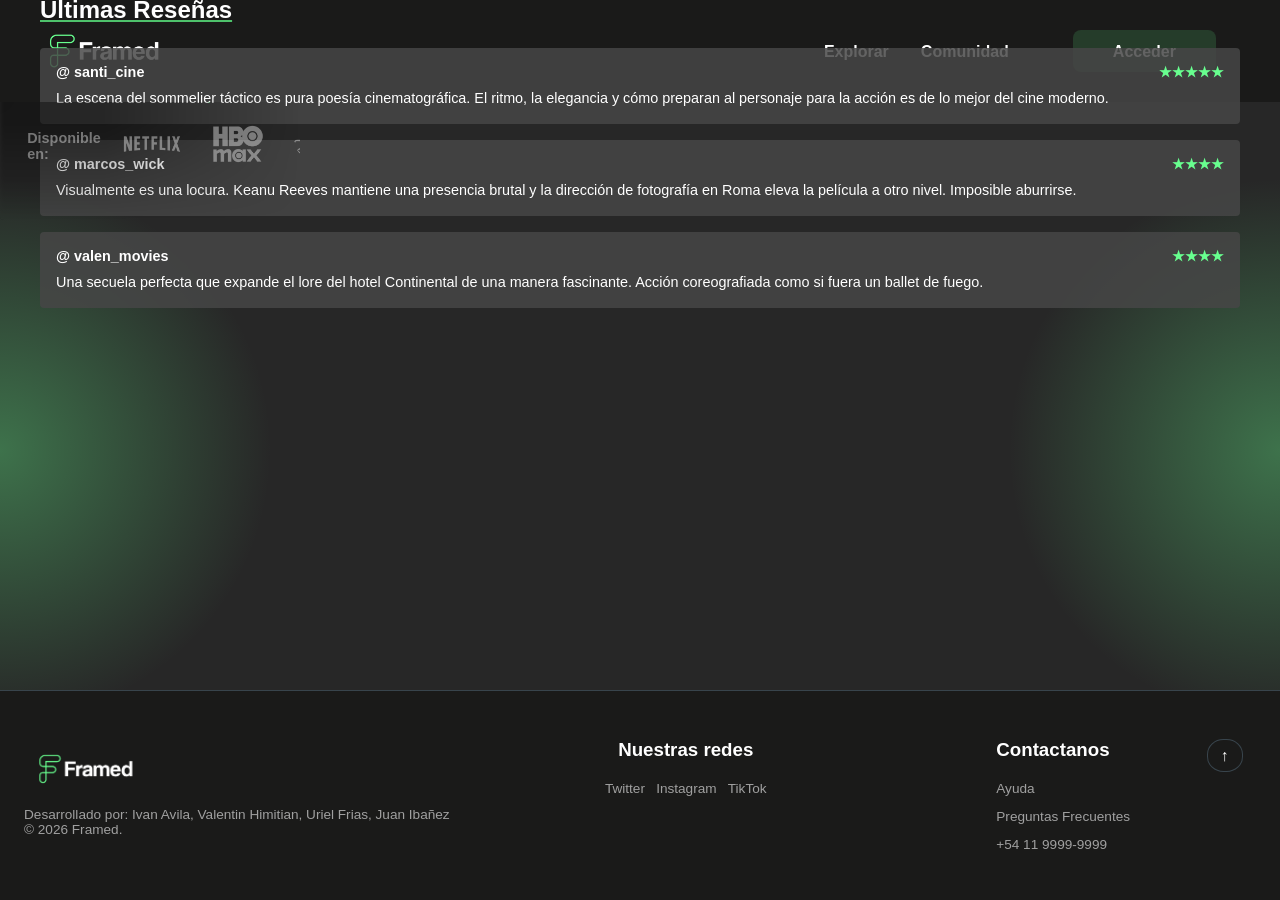
==== pages/detalle-peli.html @ 463ff6ae "Reemplazo total del repositorio" ====
<!DOCTYPE html>
<html lang="en">

<head>
    <meta charset="UTF-8">
    <meta name="viewport" content="width=device-width, initial-scale=1.0">
    <title>Framed | Detalle de película</title>

    <link rel="shortcut icon" href="../img/favicon - framed.png" type="image/x-icon" />

    <link rel="stylesheet" href="../style/style.css">
</head>

<body>

<!-- <header>
    <nav class="navbar">
        <div class="logo">
            <a href="../index.html"><img src="../img/LOGO-FRAMED.png" alt="Framed Logo"></a>
        </div>

        <input type="checkbox" id="check" style="display: none;">
        
        <label for="check" class="menu-toggle">
            <span class="bar"></span>
            <span class="bar"></span>
                <span class="bar"></span>
            </label>

        <ul class="nav-links">
            <li><a href="../pages/explorar.html">Explorar</a></li>
            <li><a href="../pages/diario.html">Diario</a></li>
            <li><a href="../pages/comunidad.html">Comunidad</a></li>
            <li><a href="../pages/perfil.html">Perfil prueba</a></li>
            <li class="btn-mobile"><a href="../pages/login.html" class="btn-acceder">Acceder</a></li>
        </ul>
    </nav>
</header> -->

    <main>

        <section class="detalle-peli-container">
            <div class="columna-video-detalle">

                <video id="video-fondo" autoplay muted loop preload="metadata">
                    <source id="video-source" src="" type="video/mp4">
                    Tu navegador no soporta la reproducción de video.
                </video>

                <div class="info-pelicula">

                    <img id="peli-portada" src="" alt="Portada" class="portada-img">

                    <div class="texto-info">
                        <h1 id="peli-titulo">Cargando...</h1>
                        <h4 id="peli-info">Cargando...</h4>

                        <div class="puntaje" id="peli-puntaje">
                            <!-- Se inyecta por JS -->
                        </div>

                        <p id="peli-sinopsis">Cargando sinopsis...</p>

                        <h4 id="peli-elenco"></h4>
                        <h4 id="peli-director"></h4>
                        
                        <div class="contenedor-acciones">
                            <button class="btn-interaccion-img btn-requiere-sesion" title="Me gusta">
                                <img src="../img/LIKE.png" alt="Me gusta">
                            </button>

                            <button class="btn-interaccion-img btn-requiere-sesion" title="No me gusta">
                                <img src="../img/DISLIKE.png" alt="No me gusta">
                            </button>

                            <button class="btn-interaccion-img btn-requiere-sesion" title="Ver más tarde">
                                <img src="../img/AGREGAR.png" alt="Ver más tarde">
                            </button>
                            
                            <button class="btn-interaccion-img btn-requiere-sesion" title="Haz tu reseña">
                                <img src="../img/ICON RESENIA.png" alt="Haz tu reseña">
                            </button>
                        </div>

                        <div class="contenedor-plataformas">
    <h5>Disponible en:</h5>
    <a href="https://www.netflix.com" target="_blank" rel="noopener noreferrer">
        <img src="../img/NETFLIX.png" alt="Netflix">
    </a>
    <a href="https://www.max.com" target="_blank" rel="noopener noreferrer">
        <img src="../img/HBO.png" alt="HBO">
    </a>
    <a href="https://www.disneyplus.com" target="_blank" rel="noopener noreferrer">
        <img src="../img/DISNEY.png" alt="Disney+">
     </a>
                </div>
                    </div>
                </div>
            </div>
        </section>

        <section class="comentarios-seccion">
            <div class="columna-comentarios2">
                    <h2>Ultimas Reseñas</h2>
                    <div class="comentario-card2">
                        <div class="comentario-header2">
                            <span class="usuario">@ santi_cine</span>
                            <span class="estrellas">★★★★★</span>
                        </div>
                        <p class="comentario-texto2">La escena del sommelier táctico es pura poesía cinematográfica. El ritmo, la elegancia y cómo preparan al personaje para la acción es de lo mejor del cine moderno.</p>
                    </div>

                    <div class="comentario-card2">
                        <div class="comentario-header2">
                            <span class="usuario">@ marcos_wick</span>
                            <span class="estrellas">★★★★</span>
                        </div>
                        <p class="comentario-texto2">Visualmente es una locura. Keanu Reeves mantiene una presencia brutal y la dirección de fotografía en Roma eleva la película a otro nivel. Imposible aburrirse.</p>
                    </div>

                    <div class="comentario-card2">
                        <div class="comentario-header2">
                            <span class="usuario">@ valen_movies</span>
                            <span class="estrellas">★★★★</span>
                        </div>
                        <p class="comentario-texto2">Una secuela perfecta que expande el lore del hotel Continental de una manera fascinante. Acción coreografiada como si fuera un ballet de fuego.</p>
                    </div>
            </div>
        </section>

    </main>

    <!-- <footer class="main-footer">
        <div class="footer-container">

            <div class="footer-left">
                <a href="../index.html">
                    <img src="../img/LOGO-FRAMED.png" alt="Framed Logo" class="footer-logo">
                </a>

                <div class="team-info">
                    <p>Desarrollado por: Ivan Avila, Valentin Himitian, Uriel Frias, Juan Ibañez</p>
                    <p class="copyright">&copy; 2026 Framed.</p>
                </div>
            </div>

            <div class="footer-center">
                <h3>Nuestras redes</h3>

                <div class="social-contact">
                    <a href="https://twitter.com/framed" target="_blank">Twitter</a>
                    <a href="https://instagram.com/framed" target="_blank">Instagram</a>
                    <a href="#" target="_blank">TikTok</a>
                </div>
            </div>

            <div class="footer-right">
                <h3>Contactanos</h3>
                <a href="#">Ayuda</a>
                <a href="./pages/faq.html">Preguntas Frecuentes</a>
                <a href="https://wa.me/541199999999" target="_blank" class="phone-link">+54 11 9999-9999</a>
            </div>

            <a href="#" class="btn-subir">&uarr;</a>

        </div>
    </footer> -->
    
    <!-- AQUÍ SE ACTUALIZÓ EL NOMBRE DEL SCRIPT -->
    
    <script type="module" src="../script/detalle-peli.js"></script>

</body>

</html>
---- style/style.css ----
@font-face {
    font-family: 'MiFuente';
    src: url('../font/Coolvetica\ Rg.otf') format('truetype');
    font-weight: normal;
    font-style: normal;
}

html {
    scroll-behavior: smooth;
}

:root {
    --transicion: 0.3s ease;
    --color-borde: #7aa887;
    --color-texto-principal: #ffffff;
    --color-texto-secundario: #b3b3b3;
    --transicion: 0.3s ease;
    --fuente-texto: Arial;
    --color-caja: #333333;
    --color-boton: #68ff8f;
}

* {
    margin: 0;
    padding: 0;
    box-sizing: border-box;
    font-family: 'MiFuente', sans-serif;
}

body {
    min-height: 100vh;
    background-color: #272727;
    color: #ffffff;

    background-image:
        radial-gradient(circle at 0% 50%, rgba(104, 255, 143, 0.35) 0%, transparent 20%),
        radial-gradient(circle at 100% 50%, rgba(104, 255, 143, 0.35) 0%, transparent 20%);
    background-attachment: fixed;
    display: flex;
    flex-direction: column;
    width: 100%;
}

.cartel-aviso {
    display: flex;
    align-items: center;
    justify-content: center;
    height: 60vh;
}

.cartel-aviso h1 {
    text-align: center;
    color: #ffffff;
    font-weight: 600;
    font-size: 2rem;
    letter-spacing: 0.125rem;
}

main {
    flex: 1;
}

.logo {
    flex: 1;
    display: flex;
    align-items: center;
}

.logo img {
    height: 4.375rem;
    width: auto;
    display: block;
}

.nav-links {
    display: flex;
    list-style: none;
    gap: 2rem;
}

.nav-links a {
    color: #ffffff;
    text-decoration: none;
    font-family: sans-serif;
    font-weight: bold;
    font-size: 1rem;
    transition: color 0.3s ease;
}

.nav-links a:hover {
    color: #68ff8f;
    border-bottom: 0.125rem solid #68ff8f;
}

.hero-img {
    display: flex;
    align-items: center;
    justify-content: center;
    width: 100%;
    height: auto;
}

.btn-acceder {
    text-decoration: none;
    color: var(--color-texto-principal);
    padding: 0.8rem 2.5rem;
    margin: 2rem;
    background-color: rgba(104, 255, 143, 0.15);
    border-radius: 0.5rem;
    
    font-family: sans-serif;
    font-weight: bold;
    font-size: 1rem;
}

.nav-links .btn-acceder:hover {
    background-color: var(--color-boton);
    transition: var(--transicion);
    color: var(--color-texto-principal);
}
.btn-cerrar-sesion {
    text-decoration: none;
    color: var(--color-texto-principal);
    padding: 0.8rem 2.5rem;
    margin: 2rem;
    background-color: rgba(255, 77, 77, 0.15); 
    border-radius: 0.5rem;
    font-family: sans-serif;
    font-weight: bold;
    font-size: 1rem;
    transition: var(--transicion);
}

.btn-cerrar-sesion:hover {
    background-color: #ff4d4d; 
    color: var(--color-texto-principal);
    transform: translateY(-2px); 
}
.btn-empieza {
    display: flex;
    justify-content: center;
    margin-top: -2rem;
}

.btn-empieza button {
    display: block;
    margin: 2rem auto;

    padding: 0.8rem 2.5rem;
    font-size: 1.2rem;
    font-weight: normal;
    text-transform: uppercase;
    letter-spacing: 0.125rem;
    border-radius: 0.25rem;
    cursor: pointer;
    text-decoration: none;
    border: 2px solid #68ff8f;
    background: none;

    font-family: 'MiFuente', sans-serif;

    color: #ffffff;
    background-color: #4ec26b;

    transition: all 0.3s ease-in-out;
}

.btn-empieza a {
    text-decoration: none;
}

.btn-empieza button:hover {
    background-color: #ffffff;
    color: #57df79;
    border-color: #ffffff;
}

.carteleraMasVistas {
    width: 100%;
    max-width: 68.75rem;
    margin: 4rem auto;
    padding: 0 1.5rem;
    margin-top: -0.01rem;
}

.carteleraMasVistas h2 {
    font-family: Verdana, Geneva, Tahoma, sans-serif;
    color: #ffffff;
    font-weight: 600;
    font-size: 1.8rem;
    margin-bottom: 2rem;
    text-decoration: underline;
    text-decoration-color: #4ec26b;
}

.grid-peliculas {
    display: grid;
    grid-template-columns: repeat(6, 1fr);
    gap: 1.5rem;
    width: 100%;
    margin-bottom: 2rem;
    justify-items: center;
}

.peliculaCartelera {
    display: flex;
    flex-direction: column;
    width: 100%;
}

.peliculaCartelera img {
    width: 100%;
    height: auto;
    aspect-ratio: 2 / 3;
    object-fit: cover;
    border-radius: 0.25rem;
    margin-bottom: 0.8rem;
    cursor: pointer;
    transition: transform 0.2s ease-in-out;
}

.peliculaCartelera img:hover {
    transform: scale(1.1);
}

.contenedor-perfil, .perfil-layout h3 {
    font-family: Arial, Helvetica, sans-serif;
}

.peliculaCartelera h3 {
    color: #ffffff;
    font-size: 1rem;
    font-weight: 600;
    margin: 0.2rem;
    white-space: wrap;
    overflow: hidden;
    text-overflow: ellipsis;
}

.peliculaCartelera p {
    font-family: sans-serif;
    font-size: 0.85rem;
    color: #a0a0a0;
    margin: 0;
    line-height: 1.4;
}

.caracteristicas-framed {
    width: 100%;
    max-width: 68.75rem;
    margin: 4rem auto;
    padding: 0 1.5rem;
}

.grid-features {
    display: grid;
    grid-template-columns: repeat(3, 1fr);
    gap: 1.5rem;
    width: 100%;
}

.feature-box {
    background-color: #464646d7;
    border-radius: 0.25rem;
    padding: 1.8rem;
    display: flex;
    align-items: flex-start;
    gap: 1.2rem;

    transition: transform 0.2s ease-in-out, box-shadow 0.2s ease-in-out;
}

.feature-icon {
    width: 3.125rem;
    height: auto;
    display: block;
    flex-shrink: 0;
}

.feature-box p {
    font-family: sans-serif;
    color: #ffffff;
    font-size: 0.95rem;
    line-height: 1.5;
    margin: 0;
}

.feature-box:hover {
    transform: scale(1.03);
    box-shadow: 0 0 1.25rem rgba(106, 255, 143, 0.575);
}

.destacada-semana {
    width: 100%;
    max-width: 68.75rem;
    margin: 4rem auto;
    padding: 0 1.5rem;
}

.destacada-semana h2 {
    font-family: Verdana, Geneva, Tahoma, sans-serif;
    color: #ffffff;
    font-weight: 600;
    font-size: 1.8rem;
    margin-bottom: 2rem;
    text-decoration: underline;
    text-decoration-color: #4ec26b;
}

.destacada-contenedor {
    display: flex;
    gap: 2rem;
}

.detalle-peli-container {
    display: flex;
    margin-top: 2rem;
}

.columna-video-detalle {
    position: relative;
    overflow: hidden;
    margin-top: -2rem;
}

.columna-video-detalle video {
    margin-top: -2rem;
    filter: blur(0.125rem);
    width: 100%;
    object-fit: cover;
    border-radius: 0.25rem;
    background-color: #000;
    display: block;

    -webkit-mask-image: linear-gradient(to bottom, transparent 0%, black 0%, black 35%, transparent 100%),
                        linear-gradient(to right, transparent 0%, black 0%, black 35%, transparent 100%);
    mask-image: linear-gradient(to bottom, transparent 0%, black 0%, black 35%, transparent 100%),
                linear-gradient(to right, transparent 0%, black 0%, black 35%, transparent 100%);

    -webkit-mask-composite: destination-in;
    mask-composite: intersect;
    opacity: 0.4;
}

.columna-video video {
    width: 100%;
    max-height: 25rem;
    object-fit: cover;
    border-radius: 0.25rem;
    background-color: #000;
    display: block;
    box-shadow: 0 0 4.375rem rgba(106, 255, 143, 0.219);
}

.info-pelicula {
    position: absolute;
    top: 0;
    left: 0;
    width: 100%;
    height: 100%;
    display: flex;
    justify-content: center;
    align-items: center;
    padding: 3rem;
    gap: 2rem;
    margin-top: -6rem;
    z-index: 2;
    color: white;
}

.portada-img {
    width: 23.75rem;
    border-radius: 0.5rem;
    box-shadow: 0 0.625rem 1.25rem rgba(0, 0, 0, 0.5);
}

.info-pelicula h4 {
    font-family: sans-serif;
    color: #bbbaba;
    font-size: 1rem;
    margin-top: 1em;
}

.texto-info {
    max-width: 50rem;
}

.texto-info p {
    font-size: 1.3rem;
    font-family: Arial, Helvetica, sans-serif;
    margin-top: 0.5rem;
}

.puntaje {
    color: #68ff8f;
    font-size: 1.2rem;
    margin: 0.5rem 0;
}

.contenedor-acciones {
    display: flex;
    gap: 1rem;
    margin: 1.5rem 0;
}

.btn-interaccion-img {
    background: transparent;
    border: none;
    cursor: pointer;
    padding: 0;
    transition: transform 0.2s;
}

.btn-interaccion-img img {
    width: 2.5rem;
    height: 2.5rem;
    object-fit: contain;
}

.btn-interaccion-img:hover {
    transform: scale(1.15);
}

.contenedor-plataformas {
    display: flex;
    gap: 1rem;
    align-items: center;
    margin-top: -1.5rem;
}

.contenedor-plataformas h5 {
    font-family: sans-serif;
    color: #ffffff;
    font-size: 0.9rem;
    margin: 0;
    opacity: 0.4;
}

.contenedor-plataformas img {
    height: 4.375rem;
    filter: grayscale(100%);
    transition: 0.3s;
    opacity: 0.4;
}

.contenedor-plataformas img:hover {
    filter: grayscale(0%);
    transform: scale(1.1);
    opacity: 1;
}

.video-info h3 {
    font-family: sans-serif;
    color: #ffffff;
    font-size: 1.2rem;
    margin: 1rem 0 0.2rem 0;
}

.video-info p {
    font-family: sans-serif;
    color: #a0a0a0;
    font-size: 0.9rem;
    margin: 0;
}

.columna-comentarios {
    width: 100%;
    max-width: 25rem;
    display: flex;
    flex-direction: column;
    gap: 1rem;
    justify-content: center;
    align-items: center;
}

.comentario-card {
    background-color: #464646d7;
    border-radius: 0.25rem;
    padding: 1rem;
}

.comentario-card span {
    color: #ffffff;
    font-family: sans-serif;
    font-weight: 600;
}

.comentario-header {
    display: flex;
    justify-content: space-between;
    margin-bottom: 0.5rem;
    font-family: sans-serif;
    font-size: 0.9rem;
}

.comentario-header .usuario {
    color: #ffffff;
    font-weight: 600;
}

.comentario-header .estrellas {
    color: #68ff8f;
}

.comentario-texto {
    font-family: sans-serif;
    color: #ffffff;
    font-size: 0.9rem;
    line-height: 1.4;
    margin: 0;
}

.comentarios-seccion {
    display: flex;
    justify-content: center;
    width: 100%;
    margin-top: -18rem;
}

.columna-comentarios2 {
    width: 100%;
    max-width: 75rem;
    display: flex;
    flex-direction: column;
    gap: 1rem;
    margin: 0 auto;
}

.columna-comentarios2 h2 {
    font-family: Verdana, Geneva, Tahoma, sans-serif;
    color: #ffffff;
    font-weight: 37.5rem;
    font-size: 1.5rem;
    margin-bottom: 0.5rem;
    text-decoration: underline;
    text-decoration-color: #4ec26b;
}

.comentario-card2 {
    background-color: #464646d7;
    border-radius: 0.25rem;
    padding: 1rem;
}

.comentario-card2 span {
    color: #ffffff;
    font-family: sans-serif;
    font-weight: 600;
}

.comentario-header2 {
    display: flex;
    justify-content: space-between;
    margin-bottom: 0.5rem;
    font-family: sans-serif;
    font-size: 0.9rem;
}

.comentario-header2 .usuario {
    color: #ffffff;
    font-weight: 600;
}

.comentario-header2 .estrellas {
    color: #68ff8f;
}

.comentario-texto2 {
    font-family: sans-serif;
    color: #ffffff;
    font-size: 0.9rem;
    line-height: 1.4;
    margin: 0;
}

.logos-pago {
    padding: 1em;
    display: grid;
    grid-template-columns: repeat(6, 1fr);
    gap: 1em;
    max-width: 50%;
    margin: 0 auto;
}

.logos-pago img {
    width: 100%;
    height: auto;
    border-radius: 0.5rem;
    opacity: 50%;
}

.main-footer {
    width: 100%;
    background-color: #1a1a19;
    padding: 3rem 0;
    margin-top: 5rem;
    border-top: 0.0625rem solid #38444c;
}

.footer-container {
    display: flex;
    justify-content: space-between;
    align-items: flex-start;
    width: 100%;
    margin: 0 auto;
    padding: 0 1.5rem;
    position: relative;
}

.footer-left {
    display: flex;
    flex-direction: column;
    gap: 0.5rem;
    align-items: flex-start;
    width: 35%;
}

.footer-center {
    display: flex;
    flex-direction: column;
    align-items: center;
    gap: 0.8rem;
    width: 25%;
}

.footer-right {
    align-items: flex-start;
    margin-left: 5rem;
}

.footer-center,
.footer-right {
    display: flex;
    flex-direction: column;
    gap: 0.8rem;
}

.footer-center h3,
.footer-right h3 {
    color: white;
    font-family: sans-serif;
    margin-bottom: 0.5rem;
}

.footer-right a {
    font-family: sans-serif;
    color: #a0a0a0;
    text-decoration: none;
    font-size: 0.85rem;
    transition: color 0.2s ease;
}

.footer-right a:hover {
    color: #68ff8f;
}

.footer-logo {
    height: 3.75rem;
    width: auto;
    display: block;
}

.team-info p {
    font-family: sans-serif;
    color: #a0a0a0;
    font-size: 0.85rem;
    margin: 0;
}

.team-info strong {
    color: #ffffff;
    font-weight: 600;
}

.copyright {
    color: #808080;
    margin-top: 0.2rem;
}

.footer-links {
    list-style: none;
    display: flex;
    gap: 1.2rem;
    padding: 0;
}

.footer-links a {
    font-family: sans-serif;
    color: #a0a0a0;
    text-decoration: none;
    font-size: 0.85rem;
    transition: color 0.2s ease;
    white-space: nowrap;
}

.footer-links a:hover {
    color: #68ff8f;
}

.social-contact {
    display: flex;
    flex-direction: row;
    gap: 0.7rem;
    align-items: center;
}

.social-contact a {
    font-family: sans-serif;
    color: #a0a0a0;
    text-decoration: none;
    font-size: 0.85rem;
    white-space: nowrap;
    transition: color 0.2s ease;
}

.social-contact a:hover {
    color: #68ff8f;
}

.btn-subir {
    color: #ffffff;
    text-decoration: none;
    letter-spacing: 0.0625rem;
    border: 0.0625rem solid #38444c;
    padding: 0.4rem 0.8rem;
    border-radius: 45%;
    white-space: nowrap;
    transition: all 0.2s ease;
    margin-right: 0.8rem;
    display: block;
}

.btn-subir:hover {
    border-color: #68ff8f;
    color: #68ff8f;
    background-color: rgba(104, 255, 143, 0.05);
}

.contenedor-perfil {
    display: flex;
    justify-content: space-between;
    align-items: center;
    background-color: #1a1a19;
    border-radius: 0.75rem;
    padding: 1.25rem;
    max-width: 60.625rem;
    margin: 1.25rem auto;
    font-family: sans-serif;
}

.informacion-perfil {
    display: flex;
    align-items: center;
    gap: 1.25rem;
}

.foto-perfil img {
    width: 6.25rem;
    height: 6.25rem;
    border-radius: 0.5rem;
    object-fit: cover;
    border: 0.125rem solid #ccc;
}

.descripcion-perfil h2 {
    margin: 0 0 0.3125rem 0;
    font-size: 1.5rem;
    color: #ffffff;
    font-family: Arial, Helvetica, sans-serif;
}

.descripcion-perfil h3 {
    margin: 0;
    display: inline-block;
    font-family: Arial, Helvetica, sans-serif;
    font-size: medium;
    color: #68ff8e75;
}

.descripcion-perfil p {
    margin: 0.625rem 0 0 0;
    color: #666;
    max-width: 25rem;
}

.opciones-perfil {
    display: flex;
    flex-direction: column;
    align-items: flex-end;
    gap: 0.625rem;
}

.botones-container {
    display: flex;
    gap: 0.8rem;
    align-items: center;
}

.btn-editar,
.btn-mas {
    background-color: transparent;
    border: 0.0625rem solid #4ec26b;
    color: #4ec26b;
    padding: 0.4rem 1rem;
    border-radius: 0.375rem;
    cursor: pointer;
    font-size: 0.9rem;
    font-weight: 600;
    font-family: Arial, Helvetica, sans-serif;
    transition: all 0.3s ease-in-out;
}

.btn-editar:hover,
.btn-mas:hover {
    background-color: #4ec26b;
    color: #1e1e1e;
}

.dropdown {
    position: relative;
    display: inline-block;
}

.dropdown-content {
    display: none;
    position: absolute;
    top: 100%;
    right: 0;
    background-color: #ffffff;
    min-width: 180px;
    border-radius: 0.375rem;
    box-shadow: 0 0.5rem 1rem 0 rgba(0,0,0,0.2);
    z-index: 10;
    padding: 0.5rem 0;
    margin: 0;
}

.dropdown-content a {
    color: #1e1e1e;
    padding: 0.625rem 1rem;
    text-decoration: none;
    display: block;
    font-size: 0.9rem;
    font-weight: 500;
    font-family: Arial, Helvetica, sans-serif;
}

.dropdown-content a:hover {
    background-color: #f1f1f1;
}

.dropdown:hover .dropdown-content {
    display: block;
}

.texto-nivel {
    color: #555555;
    margin: 0;
    font-weight: bold;
}

.perfil-layout {
    display: grid;
    grid-template-columns: 1fr 18.75rem;
    gap: 2rem;
    max-width: 62.5rem;
    margin: 2rem auto;
    padding: 0 1rem;
    color: #ffffff;
}

.titulo-seccion {
    font-size: 1.2rem;
    font-weight: 600;
    margin-bottom: 1rem;
    border-bottom: 0.0625rem solid #333;
    padding-bottom: 0.5rem;
    font-family: Arial, Helvetica, sans-serif;
}

.bloque-seccion {
    margin-bottom: 2.5rem;
}

.estrellas {
    color: #4ec26b;
    font-size: 0.9rem;
}

.tarjeta-resena {
    display: flex;
    background-color: #1e1e1e;
    border-radius: 0.75rem;
    padding: 1.5rem;
    gap: 1.5rem;
}

.tarjeta-resena img {
    width: 12.5rem;
    height: auto;
    border-radius: 0.5rem;
    object-fit: cover;
}

.poster-peli {
    width: 7.5rem;
    height: auto;
    border-radius: 0.5rem;
    object-fit: cover;
}

.resena-info {
    display: flex;
    flex-direction: column;
}

.resena-header {
    margin-bottom: 1rem;
}

.resena-header h3 {
    margin: 0 0 0.2rem 0;
    font-size: 1.3rem;
}

.resena-texto {
    color: #b3b3b3;
    font-size: 0.95rem;
    line-height: 1.5;
    margin: 0;
}

.header-con-boton {
    display: flex;
    justify-content: space-between;
    align-items: center;
    border-bottom: 0.0625rem solid #333;
    margin-bottom: 1rem;
}

.header-con-boton .titulo-seccion {
    border-bottom: none;
    margin-bottom: 0;
    padding-bottom: 0;
}

.grid-recomendadas {
    display: grid;
    grid-template-columns: repeat(4, 1fr);
    gap: 1rem;
}

.item-recomendada {
    display: flex;
    flex-direction: column;
    align-items: center;
    text-align: center;
}

.item-recomendada img {
    width: 100%;
    border-radius: 0.5rem;
    margin-bottom: 0.5rem;
    object-fit: cover;
}

.item-recomendada h4 {
    margin: 0 0 0.2rem 0;
    font-size: 0.9rem;
}

.widget {
    background-color: #1e1e1e;
    border-radius: 0.75rem;
    padding: 1.2rem;
    margin-bottom: 1.5rem;
}

.widget h3 {
    font-size: 1rem;
    margin: 0 0 1rem 0;
    border-bottom: 0.0625rem solid #333;
    padding-bottom: 0.5rem;
}

.medallas-grid {
    display: flex;
    gap: 0.5rem;
    flex-wrap: wrap;
}

.medalla-placeholder {
    width: 2.5rem;
    height: 2.5rem;
    background-color: #333;
    border-radius: 50%;
    display: flex;
    align-items: center;
    justify-content: center;
    font-size: 0.8rem;
    color: #666;
}

.lista-amigos, .lista-grupos {
    list-style: none;
    padding: 0;
    margin: 0;
}

.lista-amigos li {
    display: flex;
    align-items: center;
    gap: 0.8rem;
    margin-bottom: 0.8rem;
}

.lista-amigos li:last-child {
    margin-bottom: 0;
}

.foto-amigo {
    width: 2.1875rem;
    height: 2.1875rem;
    border-radius: 50%;
    object-fit: cover;
}

.nombre-amigo {
    font-size: 0.9rem;
    letter-spacing: 0.125rem;
}

.lista-grupos li {
    background-color: #2a2a2a;
    padding: 0.5rem 0.8rem;
    border-radius: 0.375rem;
    margin-bottom: 0.5rem;
    font-size: 0.85rem;
    color: #ccc;
    cursor: pointer;
    transition: 0.2s;
    text-decoration: none;
}

.lista-grupos a {
    color: #ccc;
    text-decoration: none;
}

.lista-grupos li:hover {
    background-color: #3a3a3a;
}

#check { 
    display: none; 
}

.navbar {
    display: flex;
    align-items: center;
    justify-content: space-between; 
    padding: 1rem 2rem;
    background-color: #1a1a19;
    width: 100%;
}

.menu-toggle {
    display: none; 
    cursor: pointer;
    padding: 0.625rem;
}

.bar {
    display: block;
    width: 1.5625rem;
    height: 0.1875rem;
    margin: 0.3125rem 0;
    background-color: white;
}

.columna-comentarios2 h2 {
    margin-top: 4rem;
}

/* ======================================================
   ESTILOS DEL BUSCADOR (PÁGINA EXPLORAR)
====================================================== */

.EXPLORAR-CONT{
    width: 100%;
    max-width: 68.75rem;
    margin: 4rem auto;
    padding: 0 1.5rem;
    margin-top: -17rem;
}
.buscador-container {
    width: 100%;
    display: flex;
    justify-content: center;
    margin-bottom: 3rem;
    
}

#input-buscador {
    width: 100%;
    max-width: 55rem; /* AUMENTADO: de 40rem a 55rem (aprox 880px de ancho) */
    padding: 1.5rem 2rem; /* AUMENTADO: la hace más alta y le da más aire a los costados */
    font-size: 1.3rem; /* AUMENTADO: letra más grande y legible */
    font-family: Arial, Helvetica, sans-serif;
    border-radius: 4rem; /* Un poco más redondo para acompañar el nuevo tamaño */
    border: 0.125rem solid #333333;
    background-color: #1a1a19;
    color: #ffffff;
    outline: none;
    transition: all 0.3s ease;
    box-shadow: 0 0.5rem 1rem rgba(0,0,0,0.2); 
}

/* Color del texto de pista (placeholder) */
#input-buscador::placeholder {
    color: #808080;
}

/* Efecto cuando el usuario hace clic en la barra para escribir */
#input-buscador:focus {
    border-color: #68ff8f;
    box-shadow: 0 0 1rem rgba(104, 255, 143, 0.2); /* Resplandor verde */
}

/* Estilo para cuando no se encuentran películas */
.mensaje-vacio {
    color: #a0a0a0;
    font-family: Arial, Helvetica, sans-serif;
    font-size: 1.2rem;
    text-align: center;
    grid-column: 1 / -1; /* Obliga al mensaje a ocupar todo el ancho de la grilla */
    margin-top: 2rem;
}

/* PRIMER MEDIA QUERY (CELULARES) */

@media (max-width: 48rem) { /* 48rem equivale a 768px*/
    body, html {
        overflow-x: hidden;
        width: 100%;
        margin: 0;
        padding: 0;
    }
    
    header {
        width: 100%;
        background-color: #1a1a19;
    }

    .navbar {
        display: flex;
        align-items: center;
        justify-content: space-between;
        padding: 1rem 2rem;
        width: 100%;
        box-sizing: border-box; 
    }

    .menu-toggle { 
        display: block; 
        z-index: 1001; 
    } 

    .nav-links {
        display: none; 
        position: absolute;
        top: 5rem;
        left: 0;
        width: 100%;
        background-color: #1a1a19;
        flex-direction: column;
        text-align: center;
        padding: 2rem 0;
        z-index: 1000;
        gap: 1.5rem;
    }

    #check:checked ~ .nav-links {
        display: flex;
    }

    main {
        padding: 0 1rem; 
    }

    .contenedor-perfil {
        flex-direction: column; 
        text-align: center;
        gap: 1.5rem;
        margin: 0.625rem auto;
    }

    .informacion-perfil {
        flex-direction: column; 
        gap: 0.625rem;
    }

    .descripcion-perfil p {
        max-width: 100%; 
    }

    .opciones-perfil {
        align-items: center; 
        width: 100%;
    }

    .perfil-layout {
        grid-template-columns: 1fr; 
    }
    
    .grid-recomendadas {
        grid-template-columns: repeat(2, 1fr) !important; 
        gap: 1rem;
    }
    
    .tarjeta-resena {
        flex-direction: column; 
    }
    
    .poster-peli {
        width: 100%;
        max-width: 200px;
        margin: 0 auto;
    }

    .grid-peliculas {
        grid-template-columns: repeat(2, 1fr) !important; 
        gap: 1rem;
    }

    .grid-features {
        grid-template-columns: 1fr !important; 
    }

    .detalle-peli-container {
        flex-direction: column;
        margin-top: 1rem;
    }

    .info-pelicula {
        position: relative; 
        flex-direction: column;
        text-align: center;
        padding: 1.5rem 1rem;
        margin-top: 0;
    }

    .portada-img {
        width: 60%; 
        margin: 0 auto;
    }

    .texto-info p {
        font-size: 1rem;
    }

    .contenedor-acciones, .contenedor-plataformas {
        justify-content: center; 
        flex-wrap: wrap;
    }
    
    .comentarios-seccion {
        margin-top: 2rem; 
    }

    .footer-container {
        flex-direction: column; 
        text-align: center;
        align-items: center;
        gap: 2rem;
    }

    .footer-left, .footer-center, .footer-right {
        width: 100%;
        align-items: center;
        margin-left: 0; 
    }

    .footer-links {
        justify-content: center;
        flex-wrap: wrap;
    }

    .logos-pago {
        padding: 1em;
        display: grid;
        grid-template-columns: repeat(6, 1fr);
        gap: 1em;
        max-width: 100%;
        margin: 0 auto;
    }

    .logos-pago img {
        width: 100%;
        height: auto;
        border-radius: 0.5rem;
        opacity: 50%;
    }

    .destacada-contenedor {
        flex-direction: column;
        gap: 1.5rem;
    }

    .columna-comentarios {
        max-width: 100%;
        width: 100%;
    }

    .columna-comentarios2 h2 {
    text-align: center;
    margin-top: -1.8rem;
}
}

@media (max-width: 64rem) and (min-width: 48.0625rem) { /* 1020px = 64rem | 769px = 48.0625rem */
    .grid-peliculas {
        grid-template-columns: repeat(4, 1fr); 
    }
    
    .grid-features {
        grid-template-columns: repeat(2, 1fr); 
    }
}
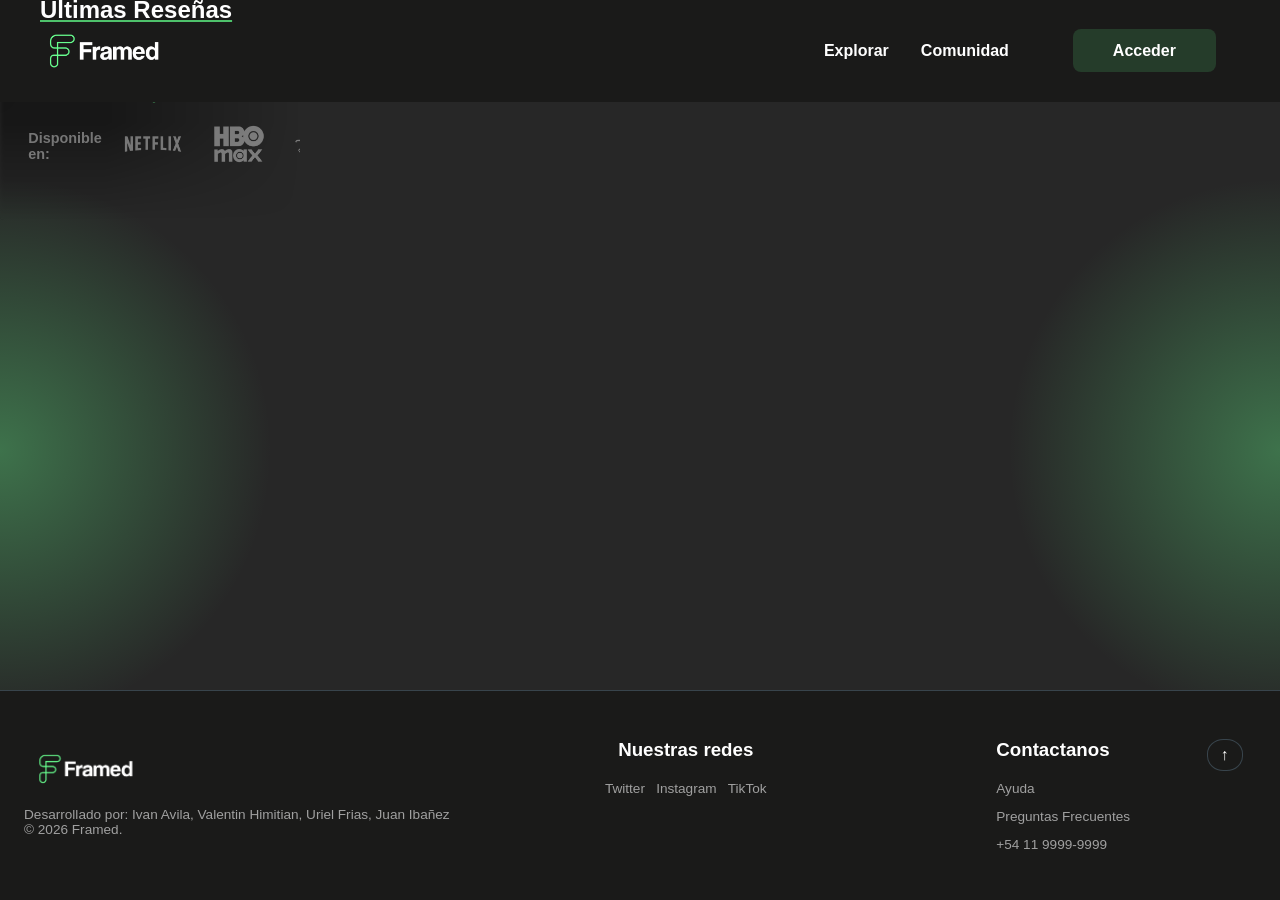
==== commit be227b40: "Actualizacion completa tp" ====
--- a/pages/detalle-peli.html
+++ b/pages/detalle-peli.html
@@ -1,175 +1,86 @@
 <!DOCTYPE html>
 <html lang="en">
-
 <head>
     <meta charset="UTF-8">
     <meta name="viewport" content="width=device-width, initial-scale=1.0">
     <title>Framed | Detalle de película</title>
-
     <link rel="shortcut icon" href="../img/favicon - framed.png" type="image/x-icon" />
-
     <link rel="stylesheet" href="../style/style.css">
+    <link rel="stylesheet" href="https://cdnjs.cloudflare.com/ajax/libs/font-awesome/6.7.2/css/all.min.css">
 </head>
-
 <body>
-
-<!-- <header>
-    <nav class="navbar">
-        <div class="logo">
-            <a href="../index.html"><img src="../img/LOGO-FRAMED.png" alt="Framed Logo"></a>
-        </div>
-
-        <input type="checkbox" id="check" style="display: none;">
-        
-        <label for="check" class="menu-toggle">
-            <span class="bar"></span>
-            <span class="bar"></span>
-                <span class="bar"></span>
-            </label>
-
-        <ul class="nav-links">
-            <li><a href="../pages/explorar.html">Explorar</a></li>
-            <li><a href="../pages/diario.html">Diario</a></li>
-            <li><a href="../pages/comunidad.html">Comunidad</a></li>
-            <li><a href="../pages/perfil.html">Perfil prueba</a></li>
-            <li class="btn-mobile"><a href="../pages/login.html" class="btn-acceder">Acceder</a></li>
-        </ul>
-    </nav>
-</header> -->
-
     <main>
-
         <section class="detalle-peli-container">
             <div class="columna-video-detalle">
-
                 <video id="video-fondo" autoplay muted loop preload="metadata">
-                    <source id="video-source" src="" type="video/mp4">
                     Tu navegador no soporta la reproducción de video.
                 </video>
-
                 <div class="info-pelicula">
-
                     <img id="peli-portada" src="" alt="Portada" class="portada-img">
-
                     <div class="texto-info">
                         <h1 id="peli-titulo">Cargando...</h1>
                         <h4 id="peli-info">Cargando...</h4>
-
-                        <div class="puntaje" id="peli-puntaje">
-                            <!-- Se inyecta por JS -->
-                        </div>
-
+                        <div class="puntaje" id="peli-puntaje"></div>
                         <p id="peli-sinopsis">Cargando sinopsis...</p>
-
                         <h4 id="peli-elenco"></h4>
                         <h4 id="peli-director"></h4>
                         
                         <div class="contenedor-acciones">
-                            <button class="btn-interaccion-img btn-requiere-sesion" title="Me gusta">
+                            <button class="btn-interaccion-img btn-requiere-sesion" id="btn-like-peli" title="Me gusta">
                                 <img src="../img/LIKE.png" alt="Me gusta">
                             </button>
-
-                            <button class="btn-interaccion-img btn-requiere-sesion" title="No me gusta">
-                                <img src="../img/DISLIKE.png" alt="No me gusta">
-                            </button>
-
-                            <button class="btn-interaccion-img btn-requiere-sesion" title="Ver más tarde">
+                            <button class="btn-interaccion-img btn-requiere-sesion" id="btn-guardar-peli" title="Añade a tus favoritos">
                                 <img src="../img/AGREGAR.png" alt="Ver más tarde">
                             </button>
-                            
-                            <button class="btn-interaccion-img btn-requiere-sesion" title="Haz tu reseña">
+                            <button class="btn-interaccion-img btn-requiere-sesion" id="btn-abrir-resena-modal" title="Haz tu reseña">
                                 <img src="../img/ICON RESENIA.png" alt="Haz tu reseña">
                             </button>
                         </div>
 
                         <div class="contenedor-plataformas">
-    <h5>Disponible en:</h5>
-    <a href="https://www.netflix.com" target="_blank" rel="noopener noreferrer">
-        <img src="../img/NETFLIX.png" alt="Netflix">
-    </a>
-    <a href="https://www.max.com" target="_blank" rel="noopener noreferrer">
-        <img src="../img/HBO.png" alt="HBO">
-    </a>
-    <a href="https://www.disneyplus.com" target="_blank" rel="noopener noreferrer">
-        <img src="../img/DISNEY.png" alt="Disney+">
-     </a>
-                </div>
+                            <h5>Disponible en:</h5>
+                            <a href="https://www.netflix.com" target="_blank" rel="noopener noreferrer">
+                                <img src="../img/NETFLIX.png" alt="Netflix">
+                            </a>
+                            <a href="https://www.max.com" target="_blank" rel="noopener noreferrer">
+                                <img src="../img/HBO.png" alt="HBO">
+                            </a>
+                            <a href="https://www.disneyplus.com" target="_blank" rel="noopener noreferrer">
+                                <img src="../img/DISNEY.png" alt="Disney+">
+                            </a>
+                        </div>
                     </div>
                 </div>
             </div>
         </section>
 
         <section class="comentarios-seccion">
-            <div class="columna-comentarios2">
-                    <h2>Ultimas Reseñas</h2>
-                    <div class="comentario-card2">
-                        <div class="comentario-header2">
-                            <span class="usuario">@ santi_cine</span>
-                            <span class="estrellas">★★★★★</span>
-                        </div>
-                        <p class="comentario-texto2">La escena del sommelier táctico es pura poesía cinematográfica. El ritmo, la elegancia y cómo preparan al personaje para la acción es de lo mejor del cine moderno.</p>
-                    </div>
-
-                    <div class="comentario-card2">
-                        <div class="comentario-header2">
-                            <span class="usuario">@ marcos_wick</span>
-                            <span class="estrellas">★★★★</span>
-                        </div>
-                        <p class="comentario-texto2">Visualmente es una locura. Keanu Reeves mantiene una presencia brutal y la dirección de fotografía en Roma eleva la película a otro nivel. Imposible aburrirse.</p>
-                    </div>
-
-                    <div class="comentario-card2">
-                        <div class="comentario-header2">
-                            <span class="usuario">@ valen_movies</span>
-                            <span class="estrellas">★★★★</span>
-                        </div>
-                        <p class="comentario-texto2">Una secuela perfecta que expande el lore del hotel Continental de una manera fascinante. Acción coreografiada como si fuera un ballet de fuego.</p>
-                    </div>
+            <div class="columna-comentarios2" id="contenedor-comentarios-listado">
+                <h2>Últimas Reseñas</h2>
             </div>
         </section>
 
-    </main>
-
-    <!-- <footer class="main-footer">
-        <div class="footer-container">
-
-            <div class="footer-left">
-                <a href="../index.html">
-                    <img src="../img/LOGO-FRAMED.png" alt="Framed Logo" class="footer-logo">
-                </a>
-
-                <div class="team-info">
-                    <p>Desarrollado por: Ivan Avila, Valentin Himitian, Uriel Frias, Juan Ibañez</p>
-                    <p class="copyright">&copy; 2026 Framed.</p>
+        <div id="modal-crear-resena-peli" class="modal-overlay oculto">
+            <div class="modal-contenido">
+                <h2>Nueva Reseña</h2>
+                <div class="seccion-estrellas-rating" style="margin: 1rem 0; display: flex; gap: 0.5rem; justify-content: center; font-size: 2rem;">
+                    <i class="fa-regular fa-star star-click" data-value="1" style="color: #68ff8f; cursor: pointer;"></i>
+                    <i class="fa-regular fa-star star-click" data-value="2" style="color: #68ff8f; cursor: pointer;"></i>
+                    <i class="fa-regular fa-star star-click" data-value="3" style="color: #68ff8f; cursor: pointer;"></i>
+                    <i class="fa-regular fa-star star-click" data-value="4" style="color: #68ff8f; cursor: pointer;"></i>
+                    <i class="fa-regular fa-star star-click" data-value="5" style="color: #68ff8f; cursor: pointer;"></i>
+                </div>
+                <div class="seccion-input">
+                    <label for="textarea-nueva-resena">Tu opinión sobre la película:</label>
+                    <textarea id="textarea-nueva-resena" rows="4" placeholder="Contale a la comunidad qué te pareció..."></textarea>
+                </div>
+                <div class="modal-botones">
+                    <button class="btn-cancelar" id="btn-cancelar-resena-modal">Cancelar</button>
+                    <button class="btn-guardar" id="btn-publicar-resena-peli">Publicar Reseña</button>
                 </div>
             </div>
-
-            <div class="footer-center">
-                <h3>Nuestras redes</h3>
-
-                <div class="social-contact">
-                    <a href="https://twitter.com/framed" target="_blank">Twitter</a>
-                    <a href="https://instagram.com/framed" target="_blank">Instagram</a>
-                    <a href="#" target="_blank">TikTok</a>
-                </div>
-            </div>
-
-            <div class="footer-right">
-                <h3>Contactanos</h3>
-                <a href="#">Ayuda</a>
-                <a href="./pages/faq.html">Preguntas Frecuentes</a>
-                <a href="https://wa.me/541199999999" target="_blank" class="phone-link">+54 11 9999-9999</a>
-            </div>
-
-            <a href="#" class="btn-subir">&uarr;</a>
-
         </div>
-    </footer> -->
-    
-    <!-- AQUÍ SE ACTUALIZÓ EL NOMBRE DEL SCRIPT -->
-    
+    </main>
     <script type="module" src="../script/detalle-peli.js"></script>
-
 </body>
-
 </html>
--- a/style/style.css
+++ b/style/style.css
@@ -1,10 +1,3 @@
-@font-face {
-    font-family: 'MiFuente';
-    src: url('../font/Coolvetica\ Rg.otf') format('truetype');
-    font-weight: normal;
-    font-style: normal;
-}
-
 html {
     scroll-behavior: smooth;
 }
@@ -1137,6 +1130,232 @@
     margin-top: 2rem;
 }
 
+
+/* ======================================================
+   ESTILOS EXCLUSIVOS DE PERFIL
+====================================================== */
+
+/* Listas reducidas (3 portadas + 1 botón Más) */
+.grid-listas-reducida {
+    display: flex;
+    gap: 1rem;
+    margin-top: 1rem;
+}
+
+.item-portada {
+    width: 130px;
+    height: 195px;
+    position: relative;
+    border-radius: 8px;
+    overflow: hidden;
+    flex-shrink: 0;
+    transition: transform 0.2s ease;
+    cursor: pointer;
+}
+
+.item-portada:hover {
+    transform: scale(1.05);
+}
+
+.item-portada img {
+    width: 100%;
+    height: 100%;
+    object-fit: cover;
+}
+
+/* El botón "+" oscuro sobre la 4ta portada */
+.capa-mas {
+    position: absolute;
+    top: 0; left: 0;
+    width: 100%; height: 100%;
+    background: rgba(0, 0, 0, 0.75);
+    display: flex;
+    align-items: center;
+    justify-content: center;
+    color: white;
+    font-size: 2rem;
+    font-weight: bold;
+    transition: background 0.2s ease, color 0.2s ease;
+}
+
+.item-portada:hover .capa-mas {
+    background: rgba(104, 255, 143, 0.3);
+    color: #68ff8f;
+}
+
+/* Mensaje de estado vacío */
+.mensaje-vacio-perfil {
+    color: #a0a0a0;
+    font-size: 1rem;
+    font-style: italic;
+    padding: 1rem 0;
+}
+
+/* Diseño de la Tarjeta de Reseña (Fijada o en Modal) */
+.tarjeta-resena {
+    display: flex;
+    background-color: #1e1e1e;
+    border-radius: 0.75rem;
+    padding: 1.5rem;
+    gap: 1.5rem;
+    border-left: 4px solid #68ff8f; /* Detalle verde para diferenciarla */
+}
+
+.tarjeta-resena .poster-peli {
+    width: 100px;
+    height: 150px;
+    border-radius: 0.5rem;
+    object-fit: cover;
+}
+
+/* Modales largos (Para ver todas las pelis o elegir reseña) */
+.modal-largo {
+    max-width: 600px;
+    max-height: 80vh;
+    overflow-y: auto;
+}
+
+.grid-lista-completa {
+    display: grid;
+    grid-template-columns: repeat(auto-fill, minmax(100px, 1fr));
+    gap: 1rem;
+    margin: 1.5rem 0;
+}
+
+.grid-lista-completa img {
+    width: 100%;
+    aspect-ratio: 2/3;
+    border-radius: 8px;
+    object-fit: cover;
+}
+
+.lista-mis-resenas {
+    display: flex;
+    flex-direction: column;
+    gap: 1rem;
+    margin: 1.5rem 0;
+}
+
+.btn-seleccionar-fija {
+    margin-top: 1rem;
+    background-color: #4ec26b;
+    color: #1e1e1e;
+    border: none;
+    padding: 0.5rem 1rem;
+    border-radius: 5px;
+    cursor: pointer;
+    font-weight: bold;
+}
+
+.btn-seleccionar-fija:hover {
+    background-color: #68ff8f;
+}
+/* =========================================
+   ESTILOS DEL MODAL (Ventana Flotante)
+   ========================================= */
+
+/* El fondo oscuro que tapa el resto de la página */
+.modal-overlay {
+    position: fixed;
+    top: 0;
+    left: 0;
+    width: 100%;
+    height: 100%;
+    background-color: rgba(0, 0, 0, 0.8);
+    display: flex;
+    justify-content: center;
+    align-items: center;
+    z-index: 1000; /* Asegura que quede por encima de todo el sitio */
+    transition: var(--transicion);
+}
+
+/* Esta es la clase mágica que le vamos a sacar o poner con JavaScript */
+.modal-overlay.oculto {
+    opacity: 0;
+    pointer-events: none; /* Evita que le hagan clics por accidente cuando no se ve */
+}
+
+/* La caja principal del modal */
+.modal-contenido {
+    background-color: var(--color-caja);
+    border: 1px solid var(--color-borde);
+    padding: 1.875rem; /* 30px */
+    border-radius: 0.625rem; /* 10px */
+    width: 90%;
+    max-width: 28.125rem; /* 450px */
+    color: var(--color-texto-principal);
+    font-family: var(--fuente-texto);
+}
+
+/* Contenedor de los 3 avatares */
+.opciones-avatar {
+    display: flex;
+    gap: 0.9375rem; /* 15px */
+    margin-top: 0.625rem; /* 10px */
+    margin-bottom: 1.5625rem; /* 25px */
+    justify-content: center;
+}
+
+/* Estilo para que la imagen sea redonda (tipo HBO Max) */
+.avatar-opcion {
+    width: 5rem; /* 80px */
+    height: 5rem; /* 80px */
+    border-radius: 50%;
+    cursor: pointer;
+    border: 3px solid transparent; /* Los bordes finos se dejan en px */
+    transition: var(--transicion);
+    object-fit: cover;
+}
+
+/* El borde verde que indica cuál avatar elegimos */
+.avatar-opcion.activo, .avatar-opcion:hover {
+    border-color: var(--color-boton);
+}
+
+/* Estilos de los campos para escribir */
+.seccion-input {
+    display: flex;
+    flex-direction: column;
+    margin-bottom: 1.25rem; /* 20px */
+}
+
+.seccion-input input, .seccion-input textarea {
+    background-color: #222;
+    color: var(--color-texto-principal);
+    border: 1px solid var(--color-borde); /* Los bordes finos se dejan en px */
+    padding: 0.625rem; /* 10px */
+    border-radius: 0.3125rem; /* 5px */
+    margin-top: 0.5rem; /* 8px */
+    font-family: var(--fuente-texto);
+    resize: none; /* Evita que estiren la caja de texto y rompan el diseño */
+}
+
+.modal-botones {
+    display: flex;
+    justify-content: flex-end;
+    gap: 0.9375rem; /* 15px */
+    margin-top: 0.625rem; /* 10px */
+}
+
+.btn-guardar {
+    background-color: var(--color-boton);
+    color: #000;
+    padding: 0.625rem 1.25rem; /* 10px 20px */
+    border: none;
+    border-radius: 0.3125rem; /* 5px */
+    cursor: pointer;
+    font-weight: bold;
+}
+
+.btn-cancelar {
+    background-color: transparent;
+    color: var(--color-texto-secundario);
+    padding: 0.625rem 1.25rem; /* 10px 20px */
+    border: 1px solid var(--color-texto-secundario); /* Los bordes finos se dejan en px */
+    border-radius: 0.3125rem; /* 5px */
+    cursor: pointer;
+}
+
 /* PRIMER MEDIA QUERY (CELULARES) */
 
 @media (max-width: 48rem) { /* 48rem equivale a 768px*/
